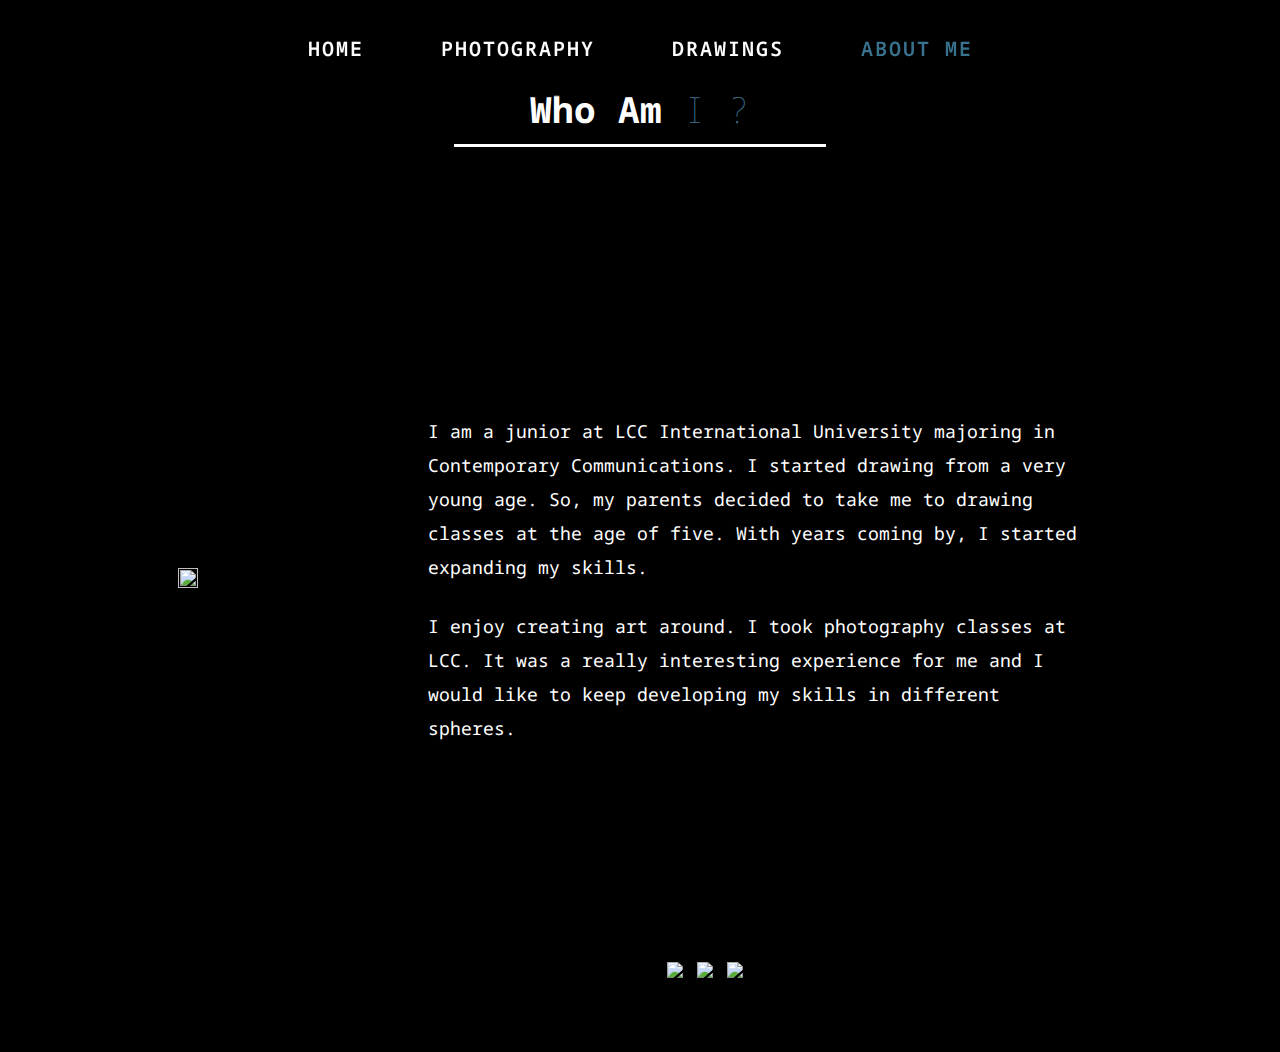
==== aboutme.html @ a6d5480a "Add files via upload" ====
<!DOCTYPE html>
<html>
<head>
<title>Zlata Inspiration</title>
<link rel="stylesheet" href="style.css"/>	
</head>
<body>
<header>
	<div class="header">
		<ul>
			<li><a href="personal website.index.html">Home</a></li>
			<li><a href="photography.html">Photography</a></li>
			<li><a href="drawings.html">Drawings</a></li>
			<li><a href="aboutme.html"><span style="color: #39728D">About me</span></a></li>
		</ul>
	</div>
</header>
<main>
<div class="cn">
	<div class="hed">
		<h1>Who Am<span style="color: #39728D"> I ?</span></h1>
	</div>
</div>

<div class="main">
	<div class="wow">
		<div class="me"> 
			<img src="im.jpg">
		</div>
	</div>

		<div class="text">
			<p>I am a junior at LCC International University majoring in Contemporary Communications. I started drawing from a very young age. So, my parents decided to take me to drawing classes at the age of five. With years coming by, I started expanding my skills.</p>
			<p>I enjoy creating art around. I took photography classes at LCC. It was a really interesting experience for me and I would like to keep developing my skills in different spheres.</p>
		</div>
	
</div>
</main>
</body>
<footer>
	<section id="footer">
		<div class="socials">
			<div class="icons">
				<div class="item">
					<a href="https://www.facebook.com/profile.php?id=100008278777101" target="_blank"><img src="https://img.icons8.com/ios/50/FFFFFF/facebook-new.png"/></a>
				</div>
				<div class="item">
					<a href="https://www.linkedin.com/in/zlata-yakubovich/" target="_blank"><img src="https://img.icons8.com/ios/50/FFFFFF/linkedin.png"/></a>
				</div>
				<div class="item">
					<a href="https://www.instagram.com/karpbilliebass/" target="_blank"><img src="https://img.icons8.com/ios/50/FFFFFF/instagram-new--v1.png"/></a>
				</div>
			</div>
		</div>
	</section>
</footer>
</html>
---- style.css ----
@import url('https://fonts.googleapis.com/css2?family=Noto+Sans+Mono:wght@300,400,700&display=swap');
*{
	padding: 0;
	margin: 0;
	box-sizing: border-box;
}
html{
	font-size: 12px;
	font-family: 'Noto Sans Mono', monospace;
}
body {
	background-color: black;
}
a {
    text-decoration: none;
    color: inherit;
  }
  #bgimg{
	background-image: url('me.jpg');
	background-repeat: no-repeat;
	background-attachment: fixed;
	background-size: 100%;
	background-size: cover;
}
.container{
	min-height: 100vh;
	width: 100%;
	flex-direction: column;
	display: flex;
	align-items: center;
	justify-content: center;
}
.container .hej{
	margin-top: 130px;
}
.container .hej h1{
	display: block;
	width: fit-content;
	font-size: 4rem;
	color: white;
	max-width: 1200px;
	margin: 0 auto;
	padding: 0 auto;
}
.container h1 span{
	font-weight: 100;
}

.container .button{
	margin: 40px 0 70px 0;
	padding: 10px 30px;
	display: inline-block;
	color: white;
	background-color: transparent;
	border: 3px solid #39728D;
	font-size: 2.3rem;
	text-transform: uppercase;
	letter-spacing: .1rem;
	transition: .3s ease;
	transition-property: background-color, color;
	
}
.container .button:hover{
	color: white;
	background-color: #39728D;
}








.contain{
	display: flex;
	flex-direction: column;
	justify-content: center;
	align-items: center;
	text-align: center;
	margin: 85px 20px 0 20px;
}
.contain .heading{
	width: 30%;
	padding-bottom: 50px;
}
.contain .heading h3{
	color: white;
	font-size: 3em;
	font-weight: bolder;
	padding-bottom: 10px;
	border-bottom: 3px solid white;
}
.contain .heading h3 span{
	font-weight: 100;
}

.contain .box{
	display: flex;
	flex-direction: row;
	justify-content: space-between;
	align-items: center;
}
.contain .box .dream{
	display: flex;
	flex-direction: column;
	width: 32%;
}
.contain .box .dream img{
	width: 100%;
	padding-bottom: 15px;
	border-radius: 3px;
}

.contain .btn{
	margin: 40px 0 70px 0;
	padding: 10px 30px;
	display: inline-block;
	color: white;
	background-color: transparent;
	border: 3px solid #39728D;
	font-size: 2.3rem;
	text-transform: uppercase;
	letter-spacing: .1rem;
	margin-top: 30px;
	transition: .3s ease;
	transition-property: background-color, color;
	
}
.contain .btn:hover{
	color: white;
	background-color: #39728D;
}









.con{
	display: flex;
	flex-direction: column;
	justify-content: center;
	align-items: center;
	text-align: center;
	margin: 85px 20px 0 20px;
}
.con .headd{
	width: 30%;
	padding-bottom: 50px;
}
.con .headd h3{
	color: white;
	font-size: 3em;
	font-weight: bolder;
	padding-bottom: 10px;
	border-bottom: 3px solid white;
}
.con .headd h3 span{
	font-weight: 100;
}
.con .card{
	display: flex;
	flex-direction: row;
	justify-content: space-between;
}
.con .card .draw{
	display: flex;
	flex-direction: column;
	width: 32%;
}
.con .card .draw img{
	width: 100%;
	padding-bottom: 15px;
	border-radius: 3px;
}
.con .buttn{
	margin: 40px 0 70px 0;
	padding: 10px 30px;
	display: inline-block;
	color: white;
	background-color: transparent;
	border: 3px solid #39728D;
	font-size: 2.3rem;
	text-transform: uppercase;
	letter-spacing: .1rem;
	margin-top: 30px;
	transition: .3s ease;
	transition-property: background-color, color;
	
}
.con .buttn:hover{
	color: white;
	background-color: #39728D;
}



.cn{
	display: flex;
	flex-direction: column;
	justify-content: center;
	align-items: center;
	text-align: center;
	margin: 85px 20px 0 20px;
}
.cn .hed{
	
	align-items: center;
	width: 30%;
	padding-bottom: 50px;
	text-align: center;
}
.cn .hed h1{
	color: white;
	font-size: 3em;
	font-weight: bolder;
	padding-bottom: 10px;
	border-bottom: 3px solid white;
}
.cn .hed h1 span{
	font-weight: 100;
}
.main{
	min-height: 85vh;
	width: 1130px;
	max-width: 95%;
	margin: 0 auto;
	display: flex;
	align-items: center;
	justify-content: space-around;
}
.main .text p{
	color: white;
	width: 650px; 
	font-size: 1.5rem;
	line-height: 34px;
	margin: 25px;
}
.main .wow .me img{
	width: 100%;	
	height: 100%;
	max-width: 450px;
	max-height: 450px;
}



.header {
    width: 100%;
	background-color: rgba(0,0,0,.2);
	position: fixed; 
	top: 0; 
	width: 100%;
}
 .header ul{
		text-align: center;
}
.header ul li{
		list-style: none;
		display: inline-block;
}
.header ul li a{
		display: block;
		text-decoration: none;
		text-transform: uppercase;
		color: white;
		font-size: 20px;
		letter-spacing: 2px;
		font-weight: 600;
		padding: 35px;
		transition: all ease 0.5s;
}
.header ul li a:hover{
		background-color: black;
}

#footer .socials{
    min-height: 50px;
	flex-direction: column;
	margin: 0 660px 0;
	padding-bottom: 10px;
}
#footer .icons{
	display: flex;
	margin-bottom: 30px;
}
#footer .item{
	height: 50px;
	width: 50px;
	margin: 0 7px;
}
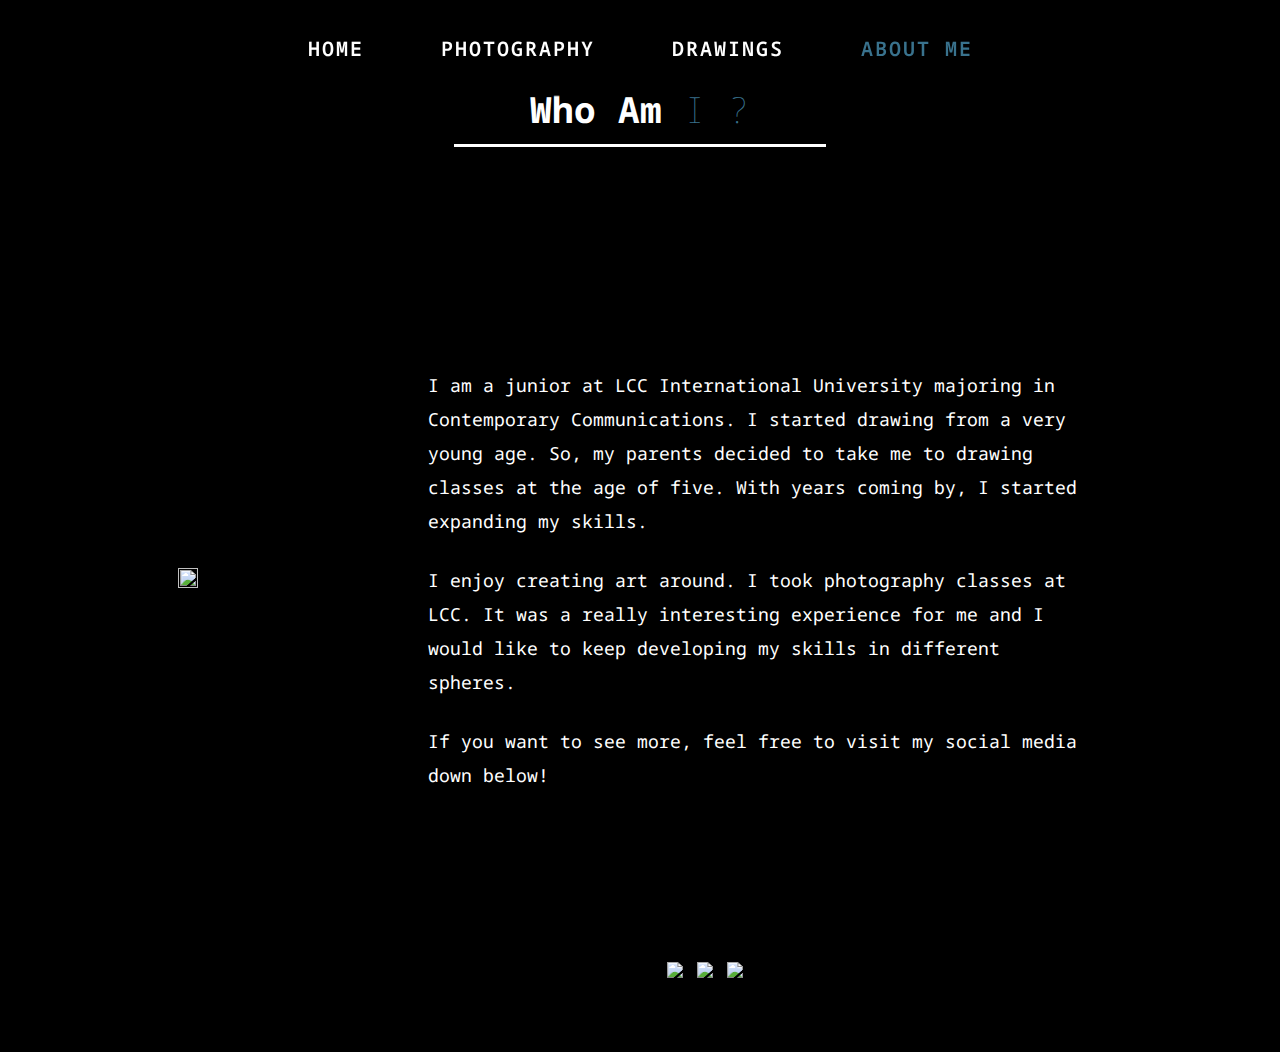
==== commit ec59b301: "Add files via upload" ====
--- a/aboutme.html
+++ b/aboutme.html
@@ -32,6 +32,7 @@
 		<div class="text">
 			<p>I am a junior at LCC International University majoring in Contemporary Communications. I started drawing from a very young age. So, my parents decided to take me to drawing classes at the age of five. With years coming by, I started expanding my skills.</p>
 			<p>I enjoy creating art around. I took photography classes at LCC. It was a really interesting experience for me and I would like to keep developing my skills in different spheres.</p>
+			<p>If you want to see more, feel free to visit my social media down below!</p>
 		</div>
 	
 </div>
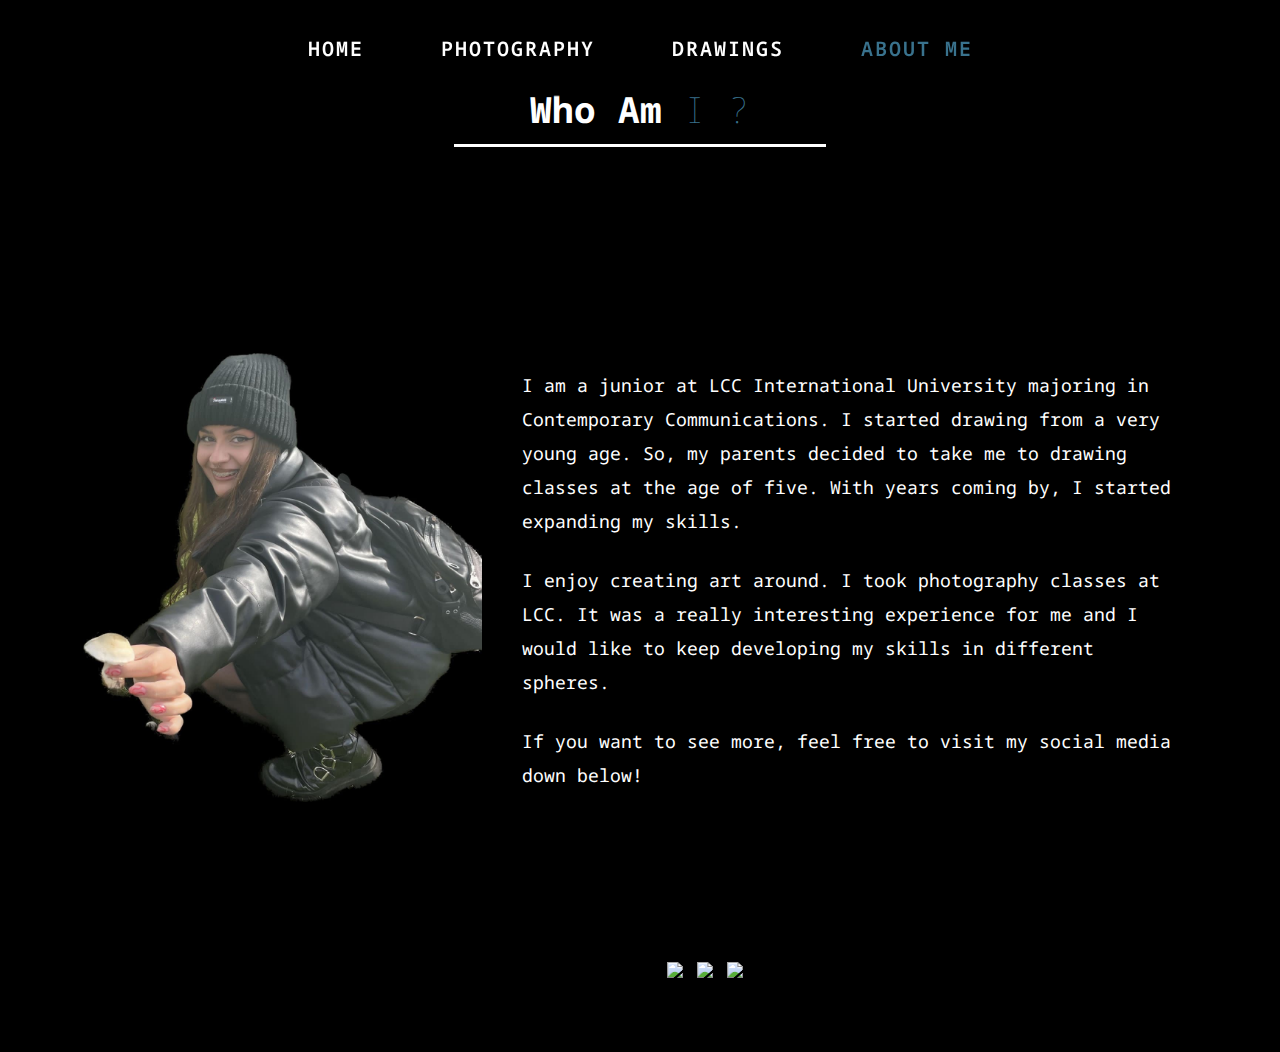
==== commit 496a00dd: "Update aboutme.html" ====
--- a/aboutme.html
+++ b/aboutme.html
@@ -25,7 +25,7 @@
 <div class="main">
 	<div class="wow">
 		<div class="me"> 
-			<img src="im.jpg">
+			<img src="im.JPG">
 		</div>
 	</div>
 
@@ -55,4 +55,4 @@
 		</div>
 	</section>
 </footer>
-</html>+</html>
--- a/style.css
+++ b/style.css
@@ -16,7 +16,7 @@
     color: inherit;
   }
   #bgimg{
-	background-image: url('me.jpg');
+	background-image: url('me.JPG');
 	background-repeat: no-repeat;
 	background-attachment: fixed;
 	background-size: 100%;
@@ -64,13 +64,6 @@
 	color: white;
 	background-color: #39728D;
 }
-
-
-
-
-
-
-
 
 .contain{
 	display: flex;
@@ -131,14 +124,6 @@
 	color: white;
 	background-color: #39728D;
 }
-
-
-
-
-
-
-
-
 
 .con{
 	display: flex;
@@ -294,4 +279,4 @@
 	margin: 0 7px;
 }
 
- + 
